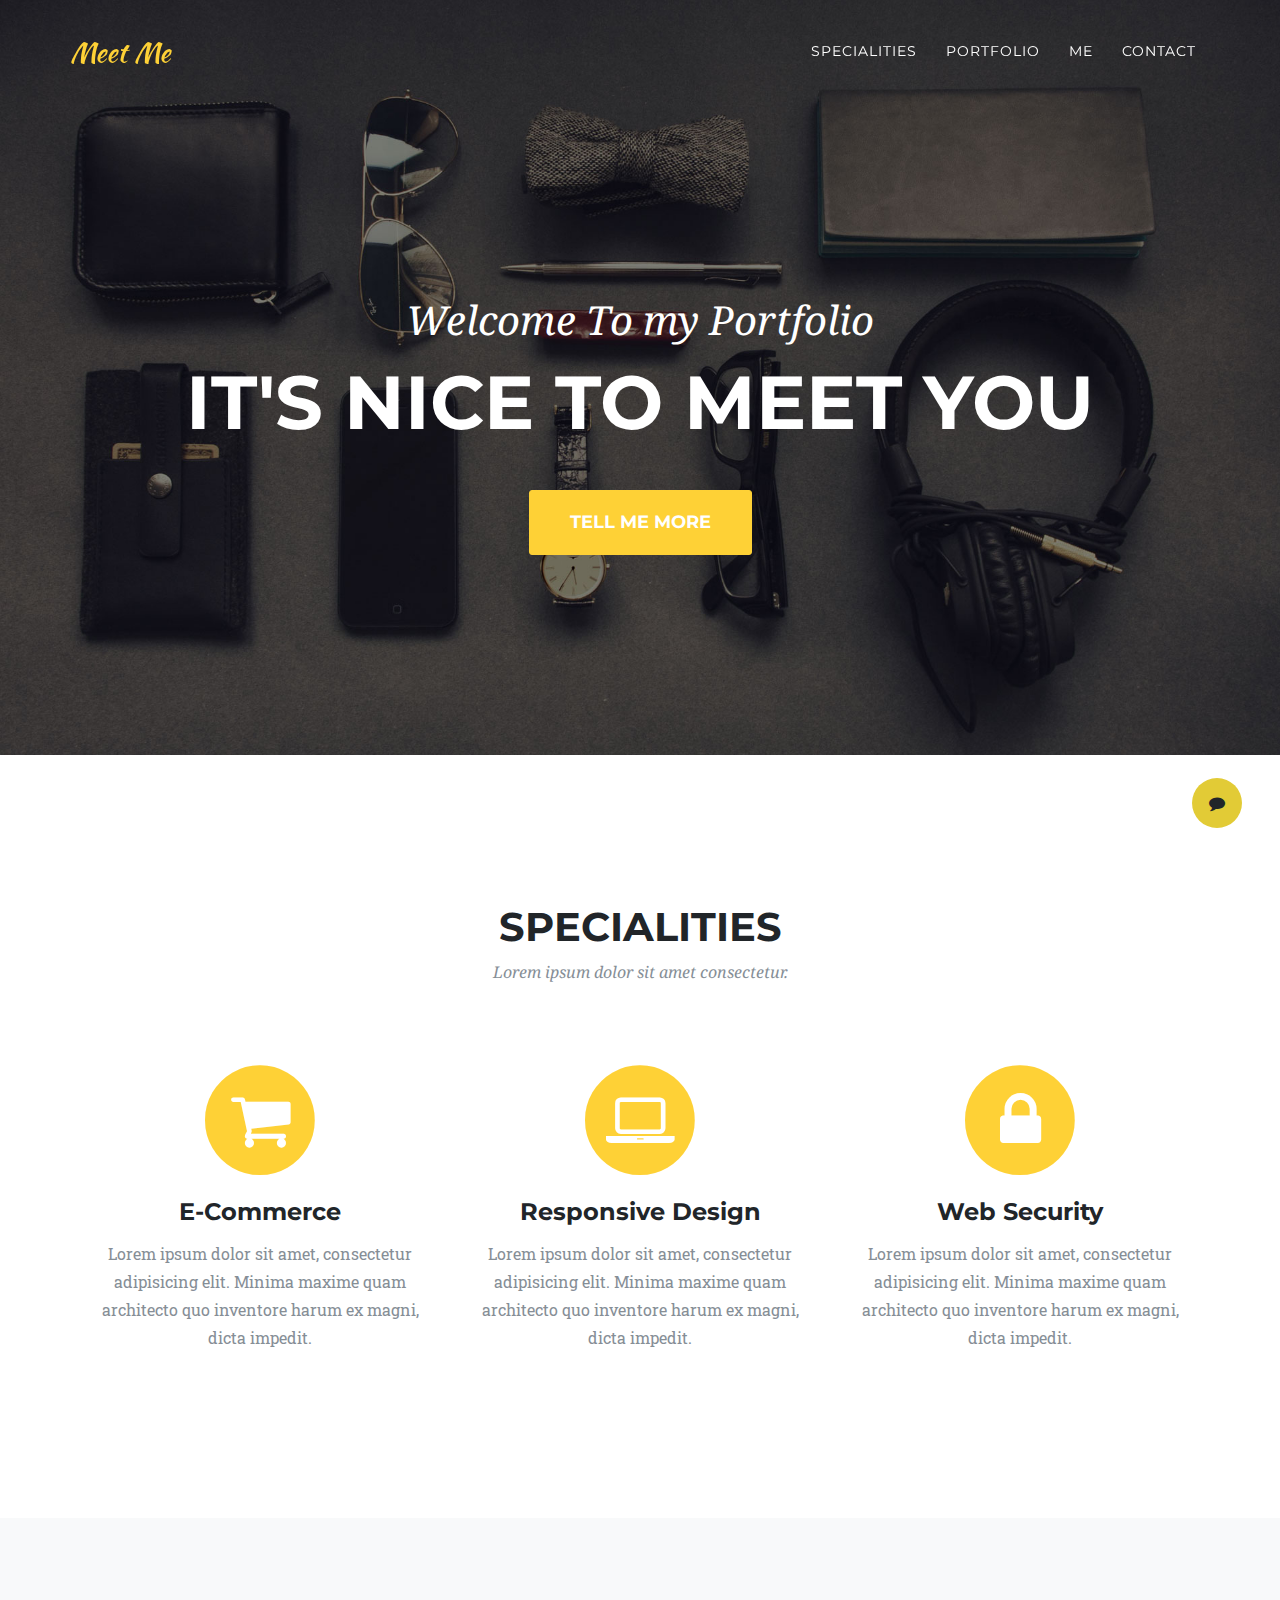
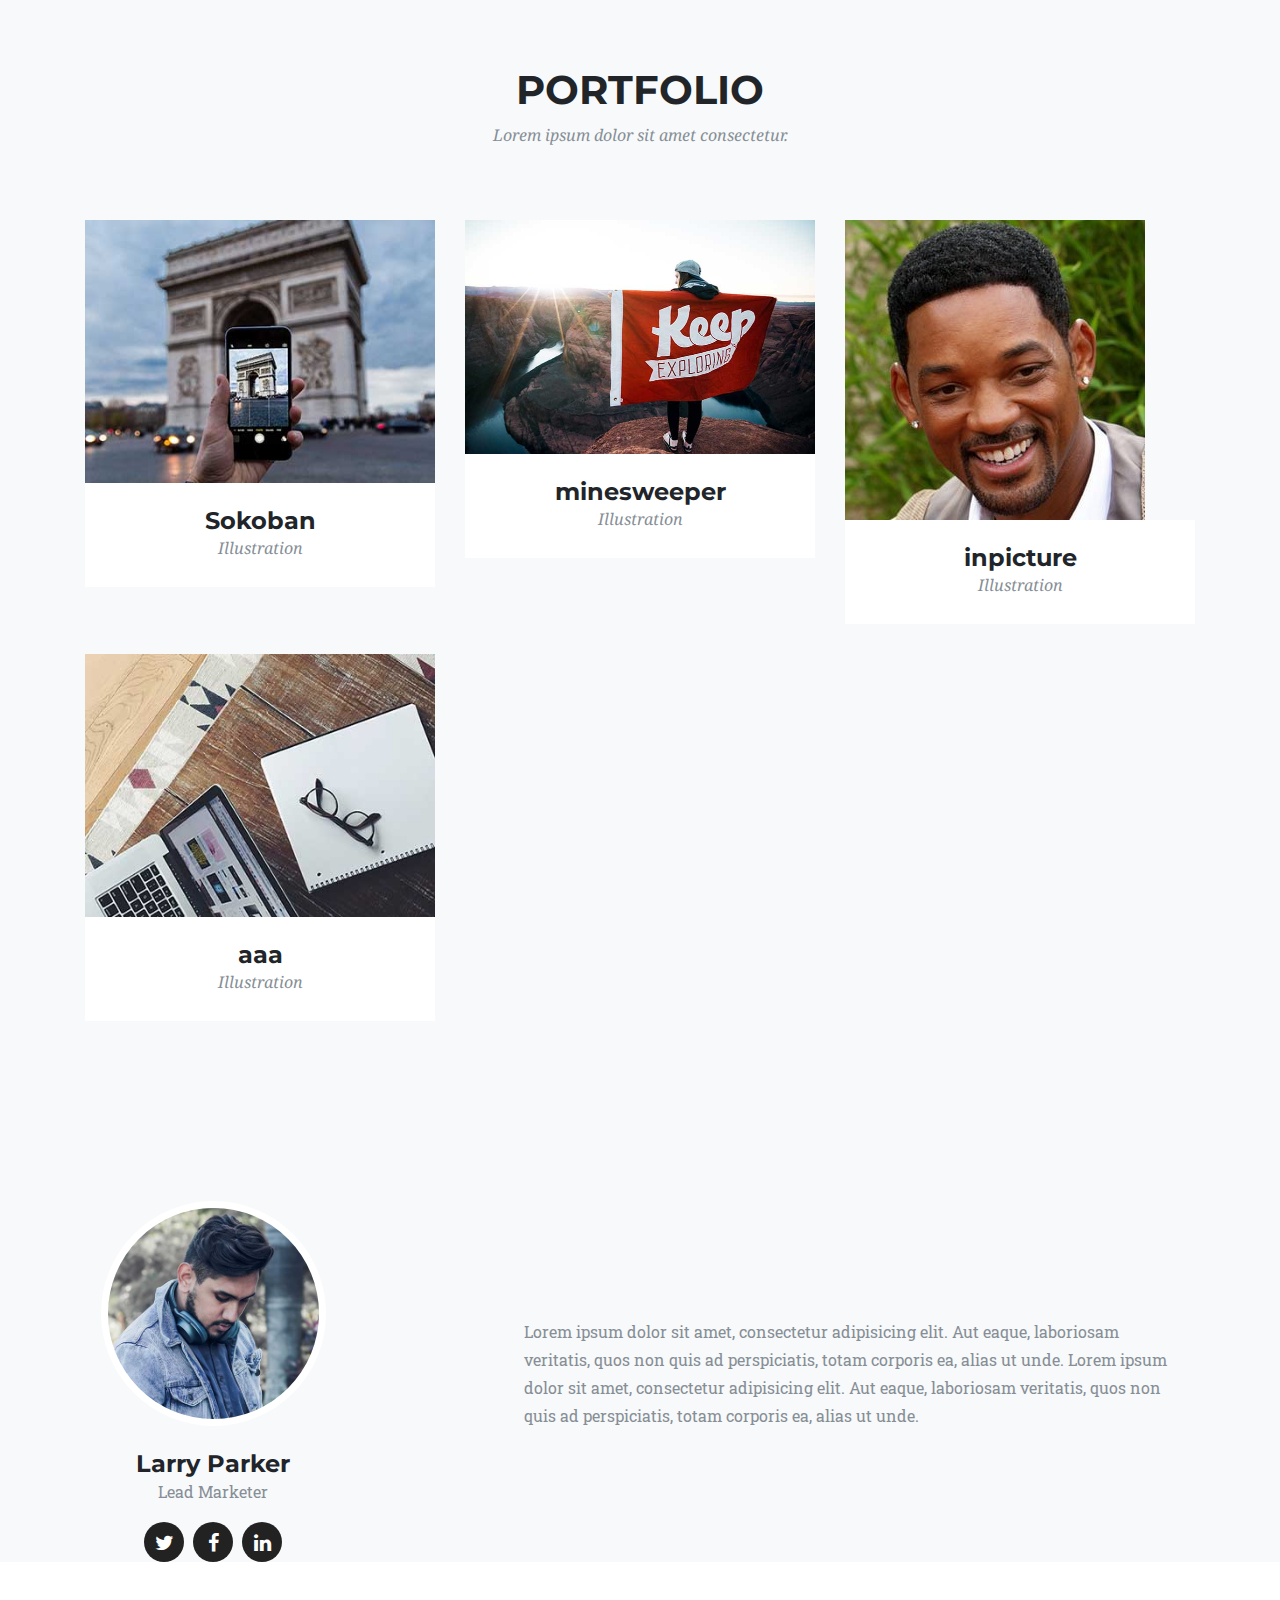
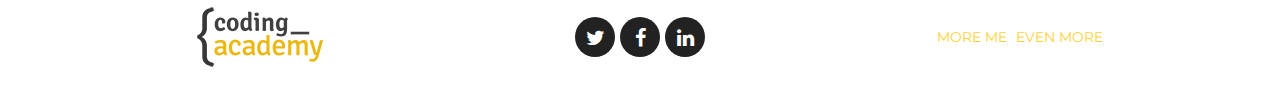
==== index.html @ ea501494 "first commit" ====
<!DOCTYPE html>
<html lang="en">

<head>

    <meta charset="utf-8">
    <meta name="viewport" content="width=device-width, initial-scale=1, shrink-to-fit=no">
    <meta name="description" content="">
    <meta name="author" content="">

    <title>Coding Academy</title>

    <!-- Bootstrap core CSS -->
    <link href="vendor/bootstrap/css/bootstrap.min.css" rel="stylesheet">

    <!-- Custom fonts for this template -->
    <link href="vendor/font-awesome/css/font-awesome.min.css" rel="stylesheet" type="text/css">
    <link href="https://fonts.googleapis.com/css?family=Montserrat:400,700" rel="stylesheet" type="text/css">
    <link href='https://fonts.googleapis.com/css?family=Kaushan+Script' rel='stylesheet' type='text/css'>
    <link href='https://fonts.googleapis.com/css?family=Droid+Serif:400,700,400italic,700italic' rel='stylesheet'
        type='text/css'>
    <link href='https://fonts.googleapis.com/css?family=Roboto+Slab:400,100,300,700' rel='stylesheet' type='text/css'>

    <!-- Custom styles for this template -->
    <link href="css/ca-gallery.css" rel="stylesheet">

</head>

<body id="page-top"  class="b-modal">
    <div class="offcanvas-btn" onClick="openCanvas()">
        <i class="fa fa-comment" aria-hidden="true"></i>
    </div>
    <aside class="offcanvas-aside">

        <!-- Contact -->
        <section id="contact">
            <h4>Contact Me</h4>
            <form>
                <div class="form-group">
                  <label for="exampleInputEmail1">Email</label>
                  <input type="email" class="form-control" id="email" aria-describedby="emailHelp" placeholder="Enter email">
                </div>
                <div class="form-group">
                  <label for="exampleInputPassword1">Subject</label>
                  <input type="subject" class="form-control" id="subject" placeholder="subject">
                </div>
                <div class="form-group">
                    <label for="Body">Massage Body</label>
                    <input type="body" class="form-control" id="mbody" placeholder="Massage Body">
                  </div>
                <button type="button" class="btn btn-primary" onclick="onSubmit()">Submit</button>
              </form>
        </section>

    </aside>

    <!-- Navigation -->
    <nav class="navbar navbar-expand-lg navbar-dark fixed-top" id="mainNav">
        <div class="container">
            <a class="navbar-brand js-scroll-trigger" href="#page-top">Meet Me</a>
            <button class="navbar-toggler navbar-toggler-right" type="button" data-toggle="collapse"
                data-target="#navbarResponsive" aria-controls="navbarResponsive" aria-expanded="false"
                aria-label="Toggle navigation">
                <i class="fa fa-bars"></i>
            </button>
            <div class="collapse navbar-collapse" id="navbarResponsive">
                <ul class="navbar-nav ml-auto">
                    <li class="nav-item">
                        <a class="nav-link js-scroll-trigger" href="#services">Specialities</a>
                    </li>
                    <li class="nav-item">
                        <a class="nav-link js-scroll-trigger" href="#portfolio">Portfolio</a>
                    </li>
                    <li class="nav-item">
                        <a class="nav-link js-scroll-trigger" href="#me">Me</a>
                    </li>
                    <li class="nav-item">
                        <a class="nav-link js-scroll-trigger" href="#contact">Contact</a>
                    </li>
                </ul>
            </div>
        </div>
    </nav>

    <!-- Header -->
    <header class="masthead">
        <div class="container">
            <div class="intro-text">
                <div class="intro-lead-in">Welcome To my Portfolio</div>
                <div class="intro-heading">It's Nice To Meet You</div>
                <a class="btn btn-xl js-scroll-trigger" href="#services">Tell Me More</a>
            </div>
        </div>
    </header>

    <!-- Services -->
    <section id="services">
        <div class="container">
            <div class="row">
                <div class="col-lg-12 text-center">
                    <h2 class="section-heading">Specialities</h2>
                    <h3 class="section-subheading text-muted">Lorem ipsum dolor sit amet consectetur.</h3>
                </div>
            </div>
            <div class="row text-center">
                <div class="col-md-4">
                    <span class="fa-stack fa-4x">
                        <i class="fa fa-circle fa-stack-2x text-primary"></i>
                        <i class="fa fa-shopping-cart fa-stack-1x fa-inverse"></i>
                    </span>
                    <h4 class="service-heading">E-Commerce</h4>
                    <p class="text-muted">Lorem ipsum dolor sit amet, consectetur adipisicing elit. Minima maxime quam
                        architecto quo inventore harum ex
                        magni, dicta impedit.</p>
                </div>
                <div class="col-md-4">
                    <span class="fa-stack fa-4x">
                        <i class="fa fa-circle fa-stack-2x text-primary"></i>
                        <i class="fa fa-laptop fa-stack-1x fa-inverse"></i>
                    </span>
                    <h4 class="service-heading">Responsive Design</h4>
                    <p class="text-muted">Lorem ipsum dolor sit amet, consectetur adipisicing elit. Minima maxime quam
                        architecto quo inventore harum ex
                        magni, dicta impedit.</p>
                </div>
                <div class="col-md-4">
                    <span class="fa-stack fa-4x">
                        <i class="fa fa-circle fa-stack-2x text-primary"></i>
                        <i class="fa fa-lock fa-stack-1x fa-inverse"></i>
                    </span>
                    <h4 class="service-heading">Web Security</h4>
                    <p class="text-muted">Lorem ipsum dolor sit amet, consectetur adipisicing elit. Minima maxime quam
                        architecto quo inventore harum ex
                        magni, dicta impedit.</p>
                </div>
            </div>
        </div>
    </section>

    <!-- Portfolio Grid -->
    <section class="bg-light" id="portfolio">
        <div class="container">
            <div class="row">
                <div class="col-lg-12 text-center">
                    <h2 class="section-heading">Portfolio</h2>
                    <h3 class="section-subheading text-muted">Lorem ipsum dolor sit amet consectetur.</h3>
                </div>
            </div>
            <div class="row  proj">
            </div>
        </div>
    </section>


    <!-- Me -->
    <section class="bg-light" id="me" style="padding: 0px;">
        <div class="row">
            <div class="col-sm-4">
                <div class="team-member">
                    <img class="mx-auto rounded-circle" src="img/team/2.jpg" alt="">
                    <h4>Larry Parker</h4>
                    <p class="text-muted">Lead Marketer</p>
                    <ul class="list-inline social-buttons">
                        <li class="list-inline-item">
                            <a href="#">
                                <i class="fa fa-twitter"></i>
                            </a>
                        </li>
                        <li class="list-inline-item">
                            <a href="#">
                                <i class="fa fa-facebook"></i>
                            </a>
                        </li>
                        <li class="list-inline-item">
                            <a href="#">
                                <i class="fa fa-linkedin"></i>
                            </a>
                        </li>
                    </ul>
                </div>
            </div>
            <div class="col-sm-8 flex-align-center">
                <p class="large text-muted  about-description">Lorem ipsum dolor sit amet, consectetur adipisicing elit.
                    Aut eaque, laboriosam veritatis, quos non quis ad perspiciatis,
                    totam corporis ea, alias ut unde. Lorem ipsum dolor sit amet, consectetur adipisicing elit. Aut
                    eaque, laboriosam veritatis, quos non quis ad perspiciatis,
                    totam corporis ea, alias ut unde.</p>
            </div>
        </div>
    </section>


    <!-- Footer -->
    <footer>
        <div class="container">
            <div class="row">
                <div class="col-md-4 flex-align-center">
                    <a href="http://coding-academy.org" target="_blank">
                        <img src="./img/ca-logo.png" alt="">
                    </a>
                </div>
                <div class="col-md-4 flex-align-center">
                    <ul class="list-inline social-buttons flex-align-center">
                        <li class="list-inline-item">
                            <a href="#">
                                <i class="fa fa-twitter"></i>
                            </a>
                        </li>
                        <li class="list-inline-item flex-align-center">
                            <a href="#">
                                <i class="fa fa-facebook"></i>
                            </a>
                        </li>
                        <li class="list-inline-item">
                            <a href="#">
                                <i class="fa fa-linkedin"></i>
                            </a>
                        </li>
                    </ul>
                </div>
                <div class="col-md-4 flex-align-center">
                    <ul class="list-inline quicklinks">
                        <li class="list-inline-item">
                            <a href="#">More Me</a>
                        </li>
                        <li class="list-inline-item">
                            <a href="#">Even More</a>
                        </li>
                    </ul>
                </div>
            </div>
        </div>
    </footer>



    <!-- Bootstrap core JavaScript -->
    <script src="vendor/jquery/jquery.min.js"></script>
    <script src="vendor/popper/popper.min.js"></script>
    <script src="vendor/bootstrap/js/bootstrap.min.js"></script>

    <!-- Plugin JavaScript -->
    <script src="vendor/jquery-easing/jquery.easing.min.js"></script>

    <!-- Custom scripts for this template -->
    <script src="js/ca-gallery.js"></script>
    <script src="js/offCanvas.js"></script>
    <script src="js/main.js"></script>


</body>

</html>
---- css/ca-gallery.css ----
body {
    overflow-x: hidden;
    font-family: 'Roboto Slab', 'Helvetica Neue', Helvetica, Arial, sans-serif;
}
p {
    line-height: 1.75;
}
a {
    color: #fed136;
}
a.active,
a:active,
a:focus,
a:hover {
    color: #fec503;
}
h1,
h2,
h3,
h4,
h5,
h6 {
    font-weight: 700;
    font-family: 'Montserrat', 'Helvetica Neue', Helvetica, Arial, sans-serif;
    text-transform: uppercase;
}
section {
    padding: 100px 0;
}
section h2.section-heading {
    font-size: 40px;
    margin-top: 0;
    margin-bottom: 15px;
}
section h3.section-subheading {
    font-size: 16px;
    font-weight: 400;
    font-style: italic;
    margin-bottom: 75px;
    text-transform: none;
    font-family: 'Droid Serif', 'Helvetica Neue', Helvetica, Arial, sans-serif;
}
@media (min-width: 768px) {
    section {
        padding: 150px 0;
    }
}
::-moz-selection {
    background: #fed136;
    text-shadow: none;
}
::selection {
    background: #fed136;
    text-shadow: none;
}
img::selection {
    background: transparent;
}
img::-moz-selection {
    background: transparent;
}
body {
    -webkit-tap-highlight-color: #fed136;
}
.offcanvas-btn {
    z-index: 100000;
    position: fixed;
    bottom: 8%;
    right: 3%;
    height: 50px;
    width: 50px;
    background: #e2cb36;
    border-radius: 50%;
    display: flex;
    justify-content: center;
    align-items: center;
    cursor: pointer;
    margin-right: 0;
    transition: all 0.3s ease;
}
.offcanvas-btn-open {
    margin-right: 80vw;
}
.offcanvas-aside {
    position: fixed;
    height: 100%;
    background: red;
    width: 80vw;
    right: -80vw;
    z-index: 10;
    transition: all 0.3s ease;
    display: flex;
    flex-direction: column;
    align-items: center;
    justify-content: space-around;
}
.offcanvas-aside img {
    border-radius: 50%;
}
.offcanvas-aside p {
    text-align: center;
}
.offcanvas-aside .offcanvas-content-suffix {
    height: 20%;
}

@media (min-width: 575px) {
    .offcanvas-btn-open {
        margin-right: 30vw;
    }
    .offcanvas-aside {
        width: 30vw;
        right: -30vw;
    }
}
.offcanvas-aside-open {
    right: 0;
    
}

#mainNav {
    background-color: #222222;
    z-index: 5;
}
#mainNav .navbar-toggler {
    font-size: 12px;
    right: 0;
    padding: 13px;
    text-transform: uppercase;
    color: white;
    border: 0;
    background-color: #fed136;
    font-family: 'Montserrat', 'Helvetica Neue', Helvetica, Arial, sans-serif;
    text-transform: uppercase;
}
#mainNav .navbar-brand {
    color: #fed136;
    font-family: 'Kaushan Script', 'Helvetica Neue', Helvetica, Arial, cursive;
}
#mainNav .navbar-brand.active,
#mainNav .navbar-brand:active,
#mainNav .navbar-brand:focus,
#mainNav .navbar-brand:hover {
    color: #fec503;
}
#mainNav .navbar-nav .nav-item .nav-link {
    font-size: 90%;
    font-weight: 400;
    padding: 0.75em 0;
    letter-spacing: 1px;
    color: white;
    font-family: 'Montserrat', 'Helvetica Neue', Helvetica, Arial, sans-serif;
    text-transform: uppercase;
}
#mainNav .navbar-nav .nav-item .nav-link.active,
#mainNav .navbar-nav .nav-item .nav-link:hover {
    color: #fed136;
}
@media (min-width: 992px) {
    
    #mainNav {
        padding-top: 25px;
        padding-bottom: 25px;
        -webkit-transition: padding-top 0.3s, padding-bottom 0.3s;
        -moz-transition: padding-top 0.3s, padding-bottom 0.3s;
        transition: padding-top 0.3s, padding-bottom 0.3s;
        border: none;
        background-color: transparent;
    }
    #mainNav .navbar-brand {
        font-size: 1.75em;
        -webkit-transition: all 0.3s;
        -moz-transition: all 0.3s;
        transition: all 0.3s;
    }
    #mainNav .navbar-nav .nav-item .nav-link {
        padding: 1.1em 1em !important;
    }
    #mainNav.navbar-shrink {
        padding-top: 0;
        padding-bottom: 0;
        background-color: #222222;
    }
    #mainNav.navbar-shrink .navbar-brand {
        font-size: 1.25em;
        padding: 12px 0;
    }
   
}
header.masthead {
    text-align: center;
    color: white;
    background-image: url("../img/header-bg.jpg");
    background-repeat: no-repeat;
    background-attachment: scroll;
    background-position: center center;
    -webkit-background-size: cover;
    -moz-background-size: cover;
    -o-background-size: cover;
    background-size: cover;
}
header.masthead .intro-text {
    padding-top: 150px;
    padding-bottom: 100px;
}
header.masthead .intro-text .intro-lead-in {
    font-size: 22px;
    font-style: italic;
    line-height: 22px;
    margin-bottom: 25px;
    font-family: 'Droid Serif', 'Helvetica Neue', Helvetica, Arial, sans-serif;
}
header.masthead .intro-text .intro-heading {
    font-size: 50px;
    font-weight: 700;
    line-height: 50px;
    margin-bottom: 25px;
    font-family: 'Montserrat', 'Helvetica Neue', Helvetica, Arial, sans-serif;
    text-transform: uppercase;
}
@media (min-width: 768px) {
    header.masthead .intro-text {
        padding-top: 300px;
        padding-bottom: 200px;
    }
    header.masthead .intro-text .intro-lead-in {
        font-size: 40px;
        font-style: italic;
        line-height: 40px;
        margin-bottom: 25px;
        font-family: 'Droid Serif', 'Helvetica Neue', Helvetica, Arial, sans-serif;
    }
    header.masthead .intro-text .intro-heading {
        font-size: 75px;
        font-weight: 700;
        line-height: 75px;
        margin-bottom: 50px;
        font-family: 'Montserrat', 'Helvetica Neue', Helvetica, Arial, sans-serif;
        text-transform: uppercase;
    }
}
.service-heading {
    margin: 15px 0;
    text-transform: none;
}

#portfolio .portfolio-item {
    right: 0;
    margin: 0 0 15px;
}
#portfolio .portfolio-item .portfolio-link {
    position: relative;
    display: block;
    max-width: 400px;
    margin: 0 auto;
    cursor: pointer;
}
#portfolio .portfolio-item .portfolio-link .portfolio-hover {
    position: absolute;
    width: 100%;
    height: 100%;
    -webkit-transition: all ease 0.5s;
    -moz-transition: all ease 0.5s;
    transition: all ease 0.5s;
    opacity: 0;
    background: rgba(254, 209, 54, 0.9);
}
#portfolio .portfolio-item .portfolio-link .portfolio-hover:hover {
    opacity: 1;
}
#portfolio .portfolio-item .portfolio-link .portfolio-hover .portfolio-hover-content {
    font-size: 20px;
    position: absolute;
    top: 50%;
    width: 100%;
    height: 20px;
    margin-top: -12px;
    text-align: center;
    color: white;
}
#portfolio .portfolio-item .portfolio-link .portfolio-hover .portfolio-hover-content i {
    margin-top: -12px;
}
#portfolio .portfolio-item .portfolio-link .portfolio-hover .portfolio-hover-content h3,
#portfolio .portfolio-item .portfolio-link .portfolio-hover .portfolio-hover-content h4 {
    margin: 0;
}
#portfolio .portfolio-item .portfolio-caption {
    max-width: 400px;
    margin: 0 auto;
    padding: 25px;
    text-align: center;
    background-color: white;
}
#portfolio .portfolio-item .portfolio-caption h4 {
    margin: 0;
    text-transform: none;
}
#portfolio .portfolio-item .portfolio-caption p {
    font-size: 16px;
    font-style: italic;
    margin: 0;
    font-family: 'Droid Serif', 'Helvetica Neue', Helvetica, Arial, sans-serif;
}
#portfolio * {
    z-index: 2;
}
@media (min-width: 767px) {
    #portfolio .portfolio-item {
        margin: 0 0 30px;
    }
}
.portfolio-modal .modal-dialog {
    max-width: none;
    height: 100%;
    margin: 0;
}
.portfolio-modal .modal-content {
    min-height: 100%;
    padding: 100px 0;
    text-align: center;
    border: none;
    border-radius: 0;
    background-clip: border-box;
    -webkit-box-shadow: none;
    box-shadow: none;
}
.portfolio-modal .modal-content h2 {
    font-size: 3em;
    margin-bottom: 15px;
}
.portfolio-modal .modal-content p {
    margin-bottom: 30px;
}
.portfolio-modal .modal-content p.item-intro {
    font-size: 16px;
    font-style: italic;
    margin: 20px 0 30px;
    font-family: 'Droid Serif', 'Helvetica Neue', Helvetica, Arial, sans-serif;
}
.portfolio-modal .modal-content ul.list-inline {
    margin-top: 0;
    margin-bottom: 30px;
}
.portfolio-modal .modal-content img {
    margin-bottom: 30px;
}
.portfolio-modal .modal-content button {
    cursor: pointer;
}
.portfolio-modal .close-modal {
    position: absolute;
    top: 25px;
    right: 25px;
    width: 75px;
    height: 75px;
    cursor: pointer;
    background-color: transparent;
}
.portfolio-modal .close-modal:hover {
    opacity: 0.3;
}
.portfolio-modal .close-modal .lr {
    /* Safari and Chrome */
    
    z-index: 1051;
    width: 1px;
    height: 75px;
    margin-left: 35px;
    /* IE 9 */
    
    -webkit-transform: rotate(45deg);
    -ms-transform: rotate(45deg);
    transform: rotate(45deg);
    background-color: #222222;
}
.portfolio-modal .close-modal .lr .rl {
    /* Safari and Chrome */
    
    z-index: 1052;
    width: 1px;
    height: 75px;
    /* IE 9 */
    
    -webkit-transform: rotate(90deg);
    -ms-transform: rotate(90deg);
    transform: rotate(90deg);
    background-color: #222222;
}
.portfolio-modal .modal-backdrop {
    display: none;
    opacity: 0;
}
.timeline {
    position: relative;
    padding: 0;
    list-style: none;
}
.timeline:before {
    position: absolute;
    top: 0;
    bottom: 0;
    left: 40px;
    width: 2px;
    margin-left: -1.5px;
    content: '';
    background-color: #f1f1f1;
}
.timeline > li {
    position: relative;
    min-height: 50px;
    margin-bottom: 50px;
}
.timeline > li:after,
.timeline > li:before {
    display: table;
    content: ' ';
}
.timeline > li:after {
    clear: both;
}
.timeline > li .timeline-panel {
    position: relative;
    float: right;
    width: 100%;
    padding: 0 20px 0 100px;
    text-align: left;
}
.timeline > li .timeline-panel:before {
    right: auto;
    left: -15px;
    border-right-width: 15px;
    border-left-width: 0;
}
.timeline > li .timeline-panel:after {
    right: auto;
    left: -14px;
    border-right-width: 14px;
    border-left-width: 0;
}
.timeline > li .timeline-image {
    position: absolute;
    z-index: 100;
    left: 0;
    width: 80px;
    height: 80px;
    margin-left: 0;
    text-align: center;
    color: white;
    border: 7px solid #f1f1f1;
    border-radius: 100%;
    background-color: #fed136;
}
.timeline > li .timeline-image h4 {
    font-size: 10px;
    line-height: 14px;
    margin-top: 12px;
}
.timeline > li.timeline-inverted > .timeline-panel {
    float: right;
    padding: 0 20px 0 100px;
    text-align: left;
}
.timeline > li.timeline-inverted > .timeline-panel:before {
    right: auto;
    left: -15px;
    border-right-width: 15px;
    border-left-width: 0;
}
.timeline > li.timeline-inverted > .timeline-panel:after {
    right: auto;
    left: -14px;
    border-right-width: 14px;
    border-left-width: 0;
}
.timeline > li:last-child {
    margin-bottom: 0;
}
.timeline .timeline-heading h4 {
    margin-top: 0;
    color: inherit;
}
.timeline .timeline-heading h4.subheading {
    text-transform: none;
}
.timeline .timeline-body > ul,
.timeline .timeline-body > p {
    margin-bottom: 0;
}
@media (min-width: 768px) {
    .timeline:before {
        left: 50%;
    }
    .timeline > li {
        min-height: 100px;
        margin-bottom: 100px;
    }
    .timeline > li .timeline-panel {
        float: left;
        width: 41%;
        padding: 0 20px 20px 30px;
        text-align: right;
    }
    .timeline > li .timeline-image {
        left: 50%;
        width: 100px;
        height: 100px;
        margin-left: -50px;
    }
    .timeline > li .timeline-image h4 {
        font-size: 13px;
        line-height: 18px;
        margin-top: 16px;
    }
    .timeline > li.timeline-inverted > .timeline-panel {
        float: right;
        padding: 0 30px 20px 20px;
        text-align: left;
    }
}
@media (min-width: 992px) {
    .timeline > li {
        min-height: 150px;
    }
    .timeline > li .timeline-panel {
        padding: 0 20px 20px;
    }
    .timeline > li .timeline-image {
        width: 150px;
        height: 150px;
        margin-left: -75px;
    }
    .timeline > li .timeline-image h4 {
        font-size: 18px;
        line-height: 26px;
        margin-top: 30px;
    }
    .timeline > li.timeline-inverted > .timeline-panel {
        padding: 0 20px 20px;
    }
}
@media (min-width: 1200px) {
    .timeline > li {
        min-height: 170px;
    }
    .timeline > li .timeline-panel {
        padding: 0 20px 20px 100px;
    }
    .timeline > li .timeline-image {
        width: 170px;
        height: 170px;
        margin-left: -85px;
    }
    .timeline > li .timeline-image h4 {
        margin-top: 40px;
    }
    .timeline > li.timeline-inverted > .timeline-panel {
        padding: 0 100px 20px 20px;
    }
}
.team-member {
    text-align: center;
}
.team-member img {
    width: 225px;
    height: 225px;
    border: 7px solid white;
}
.team-member h4 {
    margin-top: 25px;
    margin-bottom: 0;
    text-transform: none;
}
.team-member p {
    margin-top: 0;
}
.about-description {
    max-width: 80%;
}
@media (max-width: 800px) {
    .about-description {
        text-align: center;
        margin-top: 1rem;
        margin-bottom: 1rem;
    }
}
footer {
    padding: 25px 0;
    text-align: center;
}
footer span.copyright {
    font-size: 90%;
    line-height: 40px;
    text-transform: none;
    font-family: 'Montserrat', 'Helvetica Neue', Helvetica, Arial, sans-serif;
    text-transform: uppercase;
}
footer ul.quicklinks {
    font-size: 90%;
    line-height: 40px;
    margin-bottom: 0;
    text-transform: none;
    font-family: 'Montserrat', 'Helvetica Neue', Helvetica, Arial, sans-serif;
    text-transform: uppercase;
}
ul.social-buttons {
    margin-bottom: 0;
}
ul.social-buttons li a {
    font-size: 20px;
    line-height: 40px;
    display: block;
    width: 40px;
    height: 40px;
    -webkit-transition: all 0.3s;
    -moz-transition: all 0.3s;
    transition: all 0.3s;
    color: white;
    border-radius: 100%;
    outline: none;
    background-color: #222222;
}
ul.social-buttons li a:active,
ul.social-buttons li a:focus,
ul.social-buttons li a:hover {
    background-color: #fed136;
}
.flex-align-center {
    display: flex;
    justify-content: center;
    align-items: center;
}
.text-primary {
    color: #fed136 !important;
}
.btn-primary {
    font-weight: 700;
    color: white;
    border-color: #fed136;
    background-color: #fed136;
    font-family: 'Montserrat', 'Helvetica Neue', Helvetica, Arial, sans-serif;
    text-transform: uppercase;
}
.btn-primary.focus,
.btn-primary:focus {
    color: white;
    border-color: #b48b01;
    background-color: #fec503;
}
.btn-primary:hover {
    color: white;
    border-color: #f6bf01;
    background-color: #fec503;
}
.btn-primary.active,
.btn-primary:active,
.open > .btn-primary.dropdown-toggle {
    color: white;
    border-color: #f6bf01;
    background-color: #fec503;
}
.btn-primary.active.focus,
.btn-primary.active:focus,
.btn-primary.active:hover,
.btn-primary:active.focus,
.btn-primary:active:focus,
.btn-primary:active:hover,
.open > .btn-primary.dropdown-toggle.focus,
.open > .btn-primary.dropdown-toggle:focus,
.open > .btn-primary.dropdown-toggle:hover {
    color: white;
    border-color: #b48b01;
    background-color: #dcab01;
}
.btn-primary.active,
.btn-primary:active,
.open > .btn-primary.dropdown-toggle {
    background-image: none;
}
.btn-primary.disabled.focus,
.btn-primary.disabled:focus,
.btn-primary.disabled:hover,
.btn-primary[disabled].focus,
.btn-primary[disabled]:focus,
.btn-primary[disabled]:hover,
fieldset[disabled] .btn-primary.focus,
fieldset[disabled] .btn-primary:focus,
fieldset[disabled] .btn-primary:hover {
    border-color: #fed136;
    background-color: #fed136;
}
.btn-primary .badge {
    color: #fed136;
    background-color: white;
}
.btn-xl {
    font-size: 18px;
    font-weight: 700;
    padding: 20px 40px;
    border-radius: 3px;
    color: white;
    border-color: #fed136;
    background-color: #fed136;
    font-family: 'Montserrat', 'Helvetica Neue', Helvetica, Arial, sans-serif;
    text-transform: uppercase;
}
.btn-xl.focus,
.btn-xl:focus {
    color: white;
    border-color: #b48b01;
    background-color: #fec503;
}
.btn-xl:hover {
    color: white;
    border-color: #f6bf01;
    background-color: #fec503;
}
.btn-xl.active,
.btn-xl:active,
.open > .btn-xl.dropdown-toggle {
    color: white;
    border-color: #f6bf01;
    background-color: #fec503;
}
.btn-xl.active.focus,
.btn-xl.active:focus,
.btn-xl.active:hover,
.btn-xl:active.focus,
.btn-xl:active:focus,
.btn-xl:active:hover,
.open > .btn-xl.dropdown-toggle.focus,
.open > .btn-xl.dropdown-toggle:focus,
.open > .btn-xl.dropdown-toggle:hover {
    color: white;
    border-color: #b48b01;
    background-color: #dcab01;
}
.btn-xl.active,
.btn-xl:active,
.open > .btn-xl.dropdown-toggle {
    background-image: none;
}
.btn-xl.disabled.focus,
.btn-xl.disabled:focus,
.btn-xl.disabled:hover,
.btn-xl[disabled].focus,
.btn-xl[disabled]:focus,
.btn-xl[disabled]:hover,
fieldset[disabled] .btn-xl.focus,
fieldset[disabled] .btn-xl:focus,
fieldset[disabled] .btn-xl:hover {
    border-color: #fed136;
    background-color: #fed136;
}
.btn-xl .badge {
    color: #fed136;
    background-color: white;
}

/* reset bootstrap*/
.row {
    margin-right: 0;
    margin-left: 0;
}

.container {
    padding-right: 0;
    padding-left: 0;
}
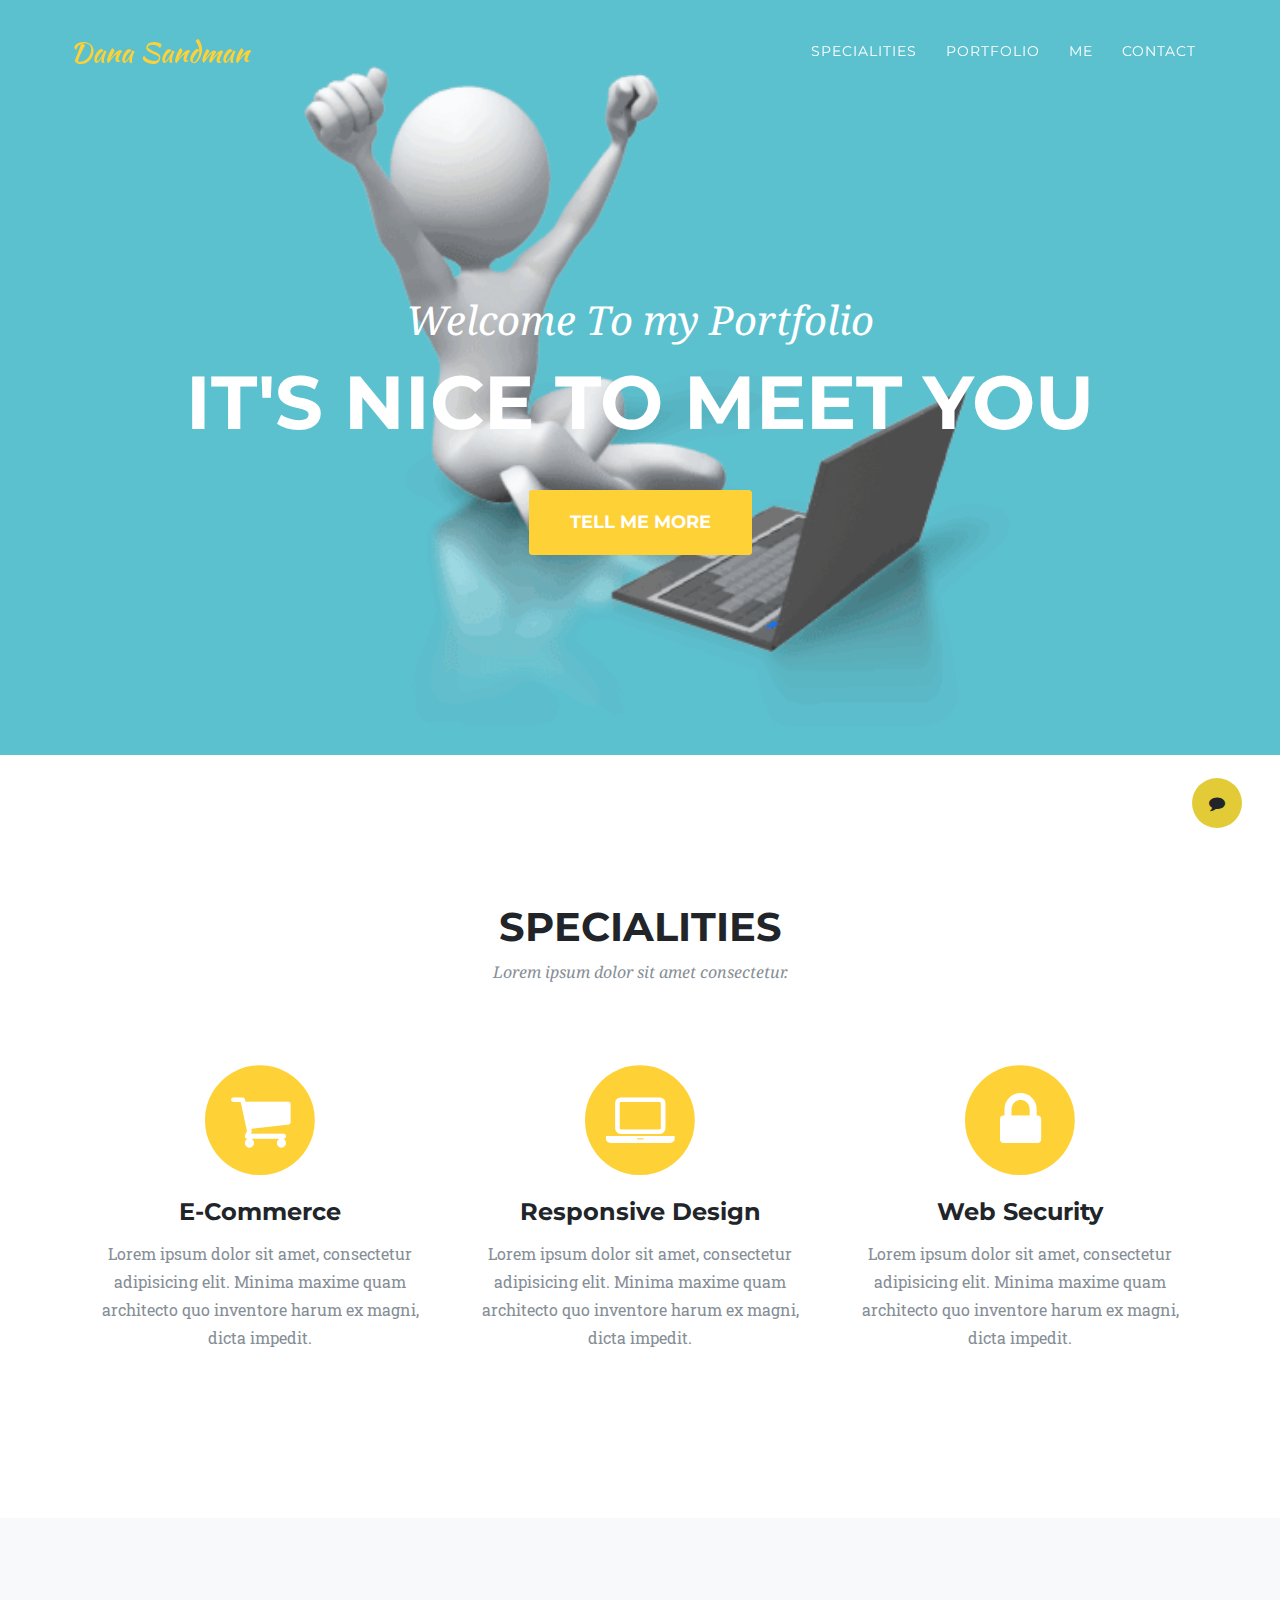
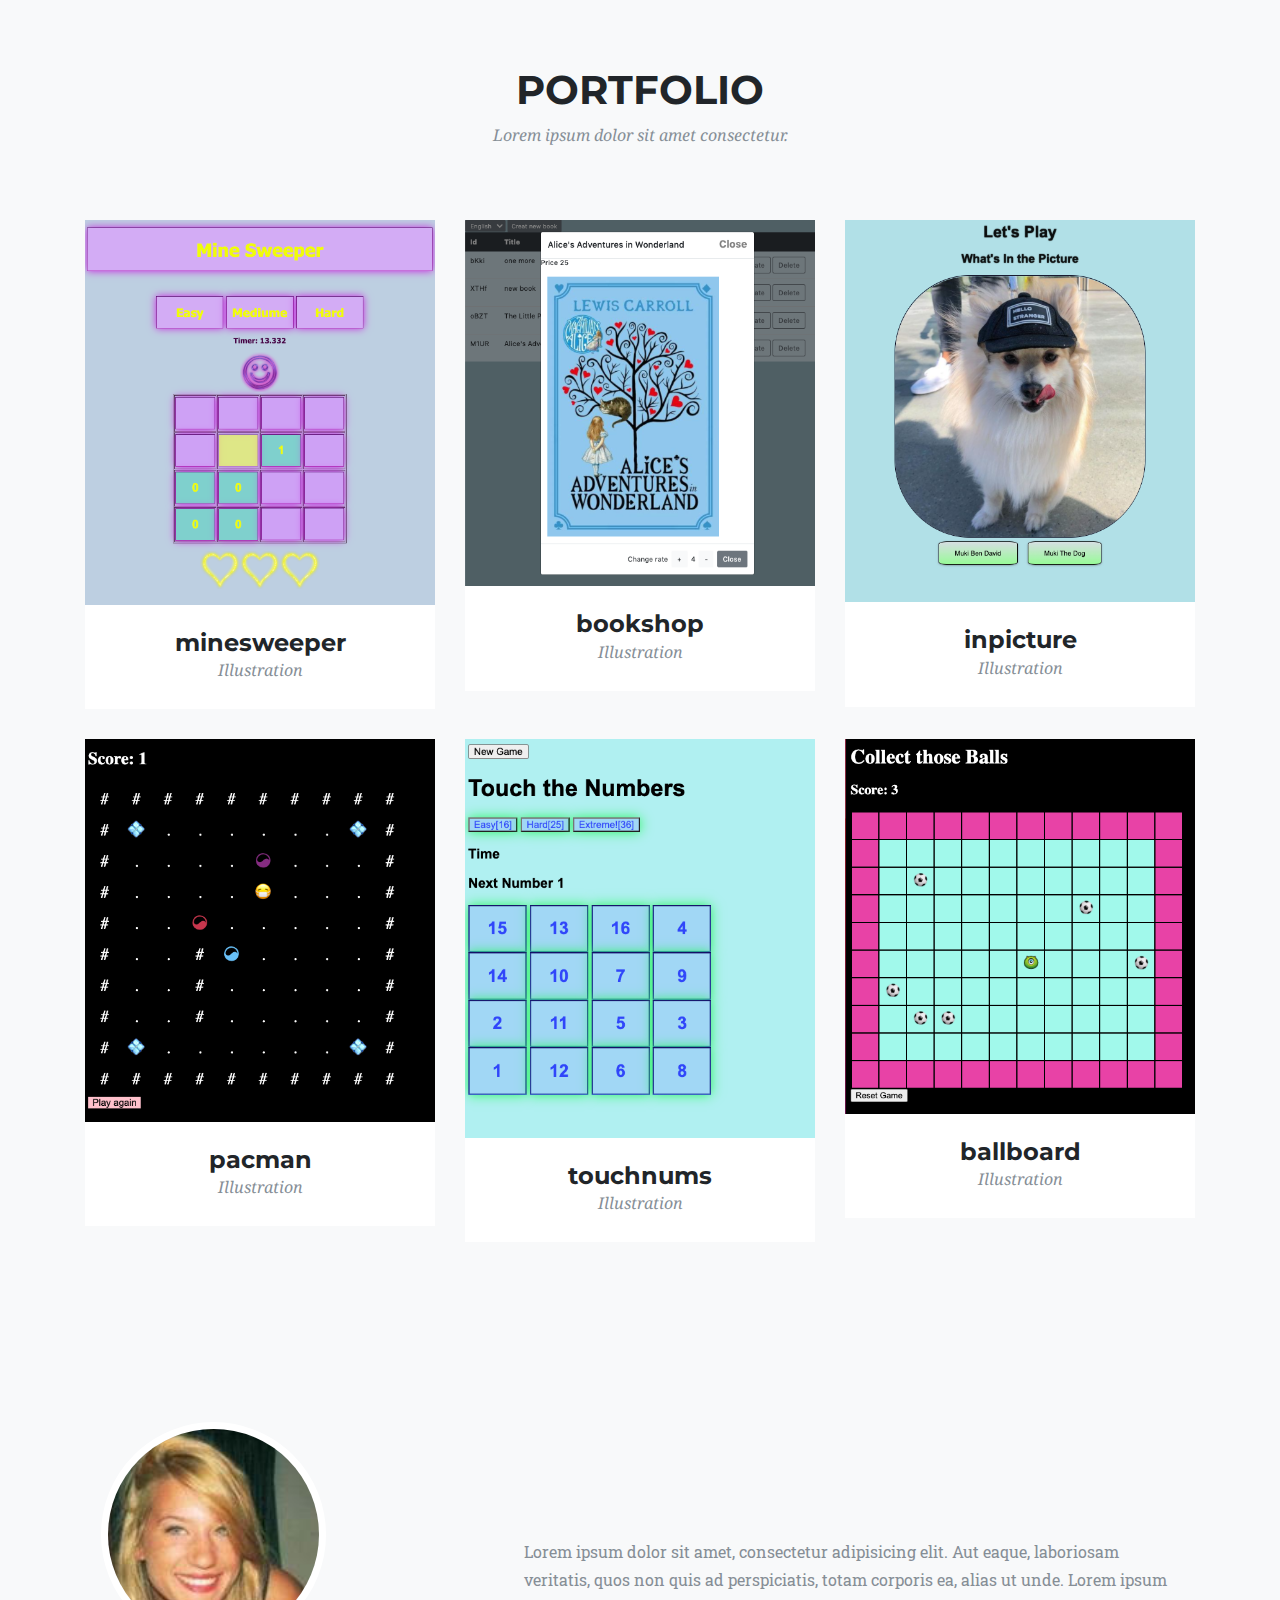
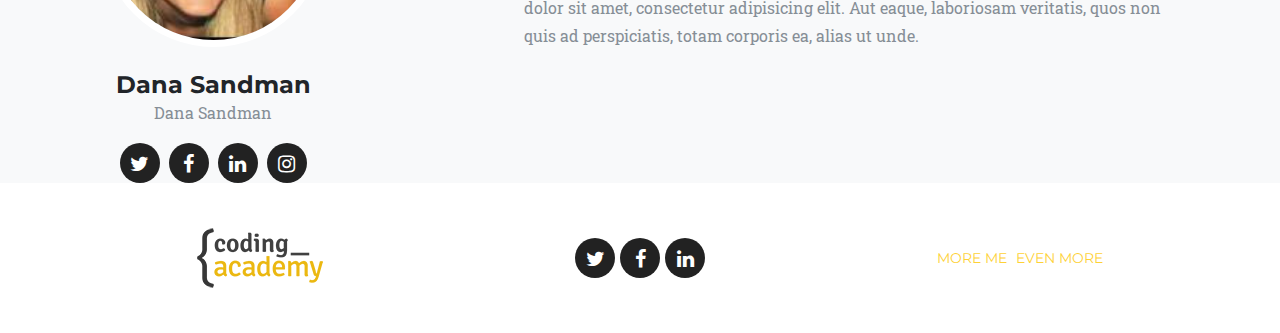
==== commit 41aca5b2: "version 1.1" ====
--- a/index.html
+++ b/index.html
@@ -30,10 +30,10 @@
     <div class="offcanvas-btn" onClick="openCanvas()">
         <i class="fa fa-comment" aria-hidden="true"></i>
     </div>
-    <aside class="offcanvas-aside">
+    <aside class="offcanvas-aside" class="bg-light">
 
         <!-- Contact -->
-        <section id="contact">
+        <section id="contact" class="bg-light">
             <h4>Contact Me</h4>
             <form>
                 <div class="form-group">
@@ -57,7 +57,7 @@
     <!-- Navigation -->
     <nav class="navbar navbar-expand-lg navbar-dark fixed-top" id="mainNav">
         <div class="container">
-            <a class="navbar-brand js-scroll-trigger" href="#page-top">Meet Me</a>
+            <a class="navbar-brand js-scroll-trigger" href="#page-top">Dana Sandman</a>
             <button class="navbar-toggler navbar-toggler-right" type="button" data-toggle="collapse"
                 data-target="#navbarResponsive" aria-controls="navbarResponsive" aria-expanded="false"
                 aria-label="Toggle navigation">
@@ -157,23 +157,28 @@
         <div class="row">
             <div class="col-sm-4">
                 <div class="team-member">
-                    <img class="mx-auto rounded-circle" src="img/team/2.jpg" alt="">
-                    <h4>Larry Parker</h4>
-                    <p class="text-muted">Lead Marketer</p>
+                    <img class="mx-auto rounded-circle" src="./img/team/dana-pic.jpg" alt="">
+                    <h4>Dana Sandman</h4>
+                    <p class="text-muted">Dana Sandman</p>
                     <ul class="list-inline social-buttons">
                         <li class="list-inline-item">
-                            <a href="#">
+                            <a href="https://twitter.com/DanaSandman">
                                 <i class="fa fa-twitter"></i>
                             </a>
                         </li>
                         <li class="list-inline-item">
-                            <a href="#">
+                            <a href="https://www.facebook.com/dana.sandman.3/">
                                 <i class="fa fa-facebook"></i>
                             </a>
                         </li>
                         <li class="list-inline-item">
-                            <a href="#">
+                            <a href="https://www.linkedin.com/in/dana-sandman-451a2b168/">
                                 <i class="fa fa-linkedin"></i>
+                            </a>
+                        </li>
+                        <li class="list-inline-item">
+                            <a href="https://www.instagram.com/danasandman/">
+                                <i class="fa fa-instagram"></i>
                             </a>
                         </li>
                     </ul>
--- a/css/ca-gallery.css
+++ b/css/ca-gallery.css
@@ -84,7 +84,7 @@
 .offcanvas-aside {
     position: fixed;
     height: 100%;
-    background: red;
+    background: rgb(250, 250, 250);
     width: 80vw;
     right: -80vw;
     z-index: 10;
@@ -190,7 +190,7 @@
 header.masthead {
     text-align: center;
     color: white;
-    background-image: url("../img/header-bg.jpg");
+    background-image: url("../img/header-bg.gif");
     background-repeat: no-repeat;
     background-attachment: scroll;
     background-position: center center;
